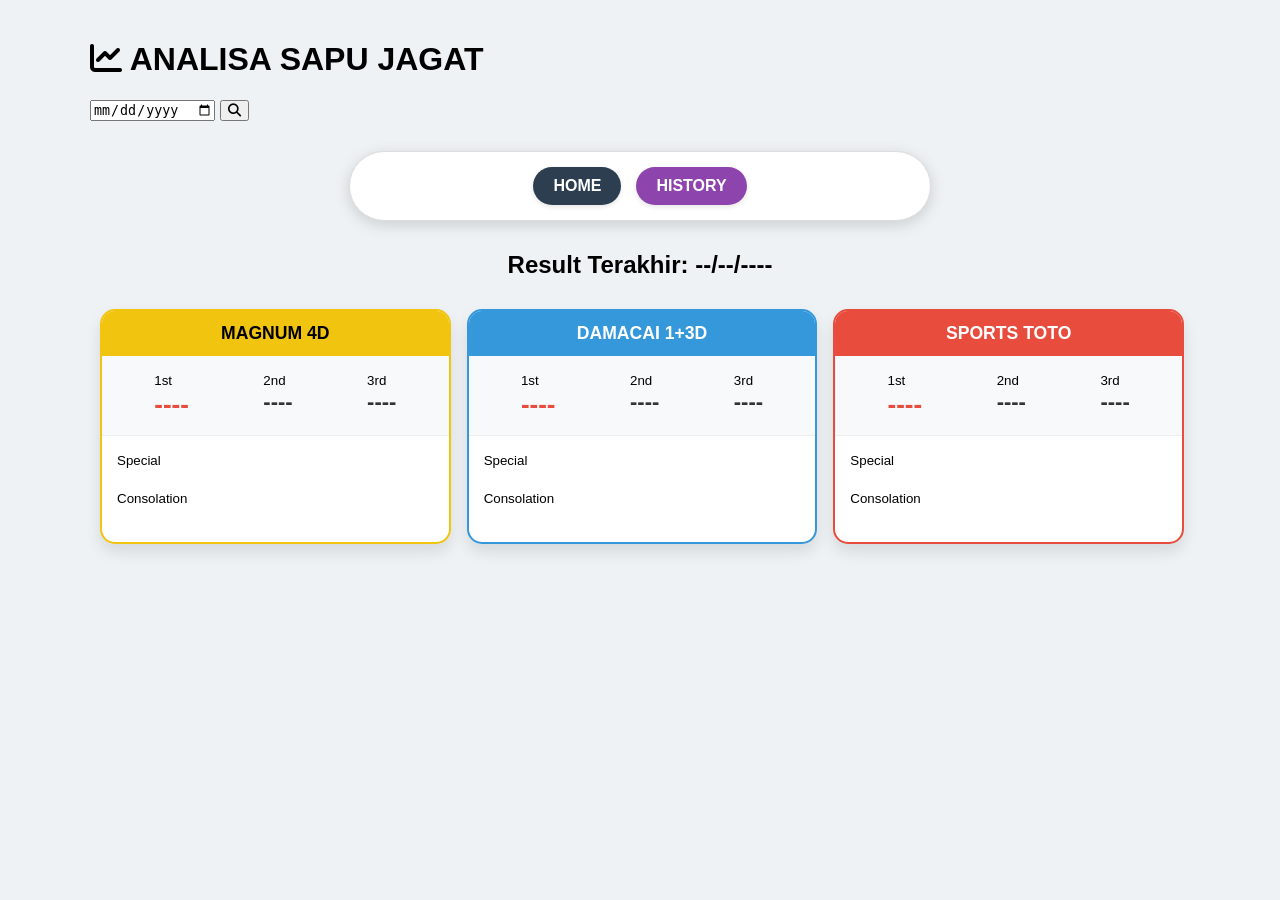
==== index.html @ 54a99f26 "Update index.html" ====
<!DOCTYPE html>
<html lang="id">
<head>
    <meta charset="UTF-8">
    <meta name="viewport" content="width=device-width, initial-scale=1.0">
    <title>Sapu Jagat Dashboard - Koh Alim</title>
    <link rel="stylesheet" href="https://cdnjs.cloudflare.com/ajax/libs/font-awesome/6.5.1/css/all.min.css">
    <link rel="stylesheet" href="style.css">
    
</head>
<body>

<div class="dashboard">
    <header>
        <h1><i class="fa-solid fa-chart-line"></i> ANALISA SAPU JAGAT</h1>
        <div class="search-box">
            <input type="date" id="inputKalender" onchange="cariDataOtomatis()">
            <button onclick="cariDataOtomatis()"><i class="fa-solid fa-magnifying-glass"></i></button>
        </div>
    </header>
    <nav class="menu-bar">
    <a href="index.html" class="btn-menu btn-home active">HOME</a>
    <a href="history.html" class="btn-menu btn-history">HISTORY</a>
    </nav>
   <section class="latest-results">
        <h2 id="lastUpdateTitle" style="text-align: center; margin-bottom: 20px;">Result Terakhir: --/--/----</h2>
        
        <div class="result-grid">
            <div class="card warna-magnum">
                <div class="card-header">MAGNUM 4D</div>
                <div class="main-prizes">
                    <div><small>1st</small><div class="num p1" id="mag1">----</div></div>
                    <div><small>2nd</small><div class="num" id="mag2">----</div></div>
                    <div><small>3rd</small><div class="num" id="mag3">----</div></div>
                </div>
                <div class="extra-prizes">
                    <small>Special</small><div class="grid-small" id="magSpec"></div>
                    <small>Consolation</small><div class="grid-small" id="magCons"></div>
                </div>
            </div>

            <div class="card warna-kuda">
                <div class="card-header">DAMACAI 1+3D</div>
                <div class="main-prizes">
                    <div><small>1st</small><div class="num p1" id="kud1">----</div></div>
                    <div><small>2nd</small><div class="num" id="kud2">----</div></div>
                    <div><small>3rd</small><div class="num" id="kud3">----</div></div>
                </div>
                <div class="extra-prizes">
                    <small>Special</small><div class="grid-small" id="kudSpec"></div>
                    <small>Consolation</small><div class="grid-small" id="kudCons"></div>
                </div>
            </div>

            <div class="card warna-toto">
                <div class="card-header">SPORTS TOTO</div>
                <div class="main-prizes">
                    <div><small>1st</small><div class="num p1" id="tot1">----</div></div>
                    <div><small>2nd</small><div class="num" id="tot2">----</div></div>
                    <div><small>3rd</small><div class="num" id="tot3">----</div></div>
                </div>
                <div class="extra-prizes">
                    <small>Special</small><div class="grid-small" id="totSpec"></div>
                    <small>Consolation</small><div class="grid-small" id="totCons"></div>
                </div>
            </div>
        </div>
    </section>
</div>
<script>
    function cariDataOtomatis() {
        const tgl = document.getElementById('inputKalender').value;
        if (!tgl) return;
        // Panggil fungsi yang ada di script.js
        cariDiFile('data_keluaran_magnum.txt', 'mag', tgl);
        cariDiFile('data_keluaran_kuda.txt', 'kud', tgl);
        cariDiFile('data_keluaran_toto.txt', 'tot', tgl);
    }
</script>
<script src="ambil_data.js"></script>
<script>
    document.addEventListener("DOMContentLoaded", () => {
        ambilDataLengkap('data_keluaran_magnum.txt', 'mag');
        ambilDataLengkap('data_keluaran_kuda.txt', 'kud');
        ambilDataLengkap('data_keluaran_toto.txt', 'tot');
    });
</script>
<link rel="stylesheet" href="hasil.css">
<script src="matching.js"></script>
</body>
</html>
---- style.css ----
/* --- Pengaturan Dasar --- */
body { font-family: 'Segoe UI', sans-serif; background: #eef2f5; margin: 0; padding: 20px; }
.dashboard { max-width: 1100px; margin: auto; }

/* --- Struktur Grid (Index & History) --- */
.result-grid, .history-grid {
    display: grid;
    grid-template-columns: repeat(auto-fit, minmax(320px, 1fr));
    gap: 20px;
    padding: 10px;
    justify-content: center;
}

/* --- Tampilan Kartu Dasar --- */
.card { 
    background: white; 
    border-radius: 15px; 
    overflow: hidden; 
    box-shadow: 0 8px 15px rgba(0,0,0,0.1); 
    border: 2px solid #ccc;
    margin-bottom: 20px;
    width: 100%;
}

.card-header { 
    color: white; 
    padding: 12px; 
    text-align: center; 
    font-weight: bold;
    font-size: 1.1rem;
}

/* --- Warna Khusus Pasaran --- */
.warna-magnum { border-color: #f1c40f; }
.warna-magnum .card-header { background: #f1c40f; color: #000; }

.warna-kuda { border-color: #3498db; }
.warna-kuda .card-header { background: #3498db; }

.warna-toto { border-color: #e74c3c; }
.warna-toto .card-header { background: #e74c3c; }

/* --- Isi Kartu --- */
.main-prizes { 
    display: flex; 
    justify-content: space-around; 
    padding: 15px; 
    background: #f8f9fa; 
    border-bottom: 1px solid #eee; 
}

.num { font-size: 22px; font-weight: bold; color: #333; }
.num.p1 { color: #e74c3c; font-size: 26px; }

.extra-prizes { padding: 15px; }

.grid-small { 
    display: grid; 
    grid-template-columns: repeat(5, 1fr); 
    gap: 5px; 
    margin: 10px 0; 
}

.grid-small span { 
    background: #fff; 
    border: 1px solid #ddd; 
    padding: 4px; 
    text-align: center; 
    font-size: 13px; 
    font-weight: bold; 
    border-radius: 4px; 
}

/* --- Menu Bar - PERBAIKAN AGAR TIDAK TRANSPARAN --- */
.menu-bar {
    display: flex;
    justify-content: center;
    gap: 15px;
    margin: 30px auto; 
    padding: 15px;
    background: #ffffff !important; /* Warna putih solid */
    border-radius: 50px;
    box-shadow: 0 4px 15px rgba(0,0,0,0.15);
    max-width: 550px;
    border: 1px solid #ddd; /* Tambah border halus agar jelas */
}

.btn-menu {
    padding: 10px 20px;
    border: none;
    border-radius: 25px;
    font-weight: bold;
    text-decoration: none;
    cursor: pointer;
    transition: all 0.3s ease;
    box-shadow: 0 2px 5px rgba(0,0,0,0.1);
    color: white !important; /* Paksa warna teks putih */
    display: inline-block;
}

/* --- Warna Tombol Tetap --- */
.btn-home { background: #2c3e50 !important; } 
.btn-history { background: #8e44ad !important; }

/* Warna Tombol Pasaran (History) */
.btn-menu[onclick*="mag"] { background: #f1c40f !important; color: #000 !important; }
.btn-menu[onclick*="kud"] { background: #3498db !important; }
.btn-menu[onclick*="tot"] { background: #e74c3c !important; }

.btn-menu:hover {
    transform: translateY(-3px);
    box-shadow: 0 6px 12px rgba(0,0,0,0.2);
    filter: brightness(1.1);
}
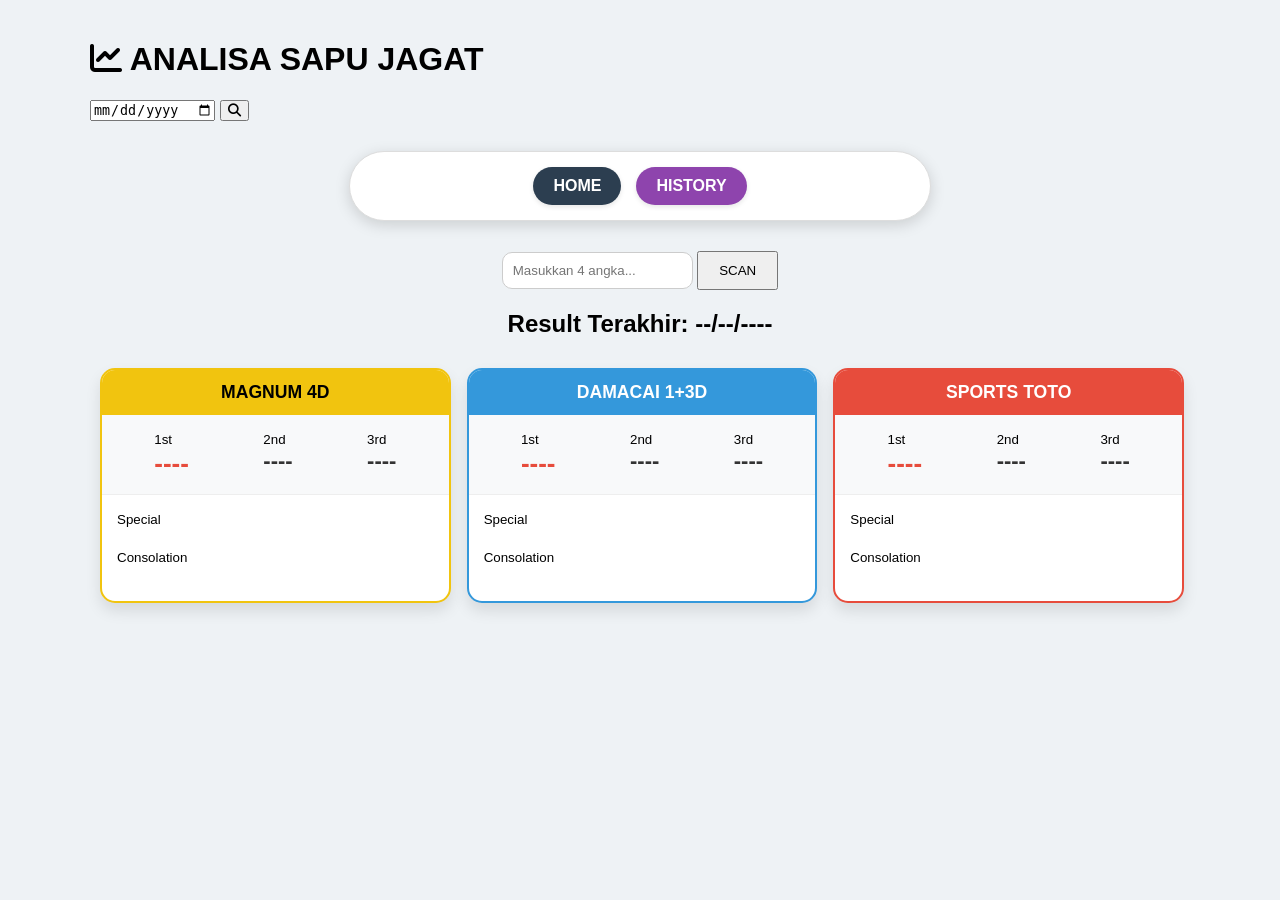
==== commit a981e12f: "Update index.html" ====
--- a/index.html
+++ b/index.html
@@ -22,6 +22,11 @@
     <a href="index.html" class="btn-menu btn-home active">HOME</a>
     <a href="history.html" class="btn-menu btn-history">HISTORY</a>
     </nav>
+    <section style="max-width: 500px; margin: 20px auto; text-align: center;">
+        <input type="text" id="inputScan" placeholder="Masukkan 4 angka..." maxlength="4" style="padding:10px; border-radius:10px; border:1px solid #ccc;">
+        <button onclick="scanAngka()" style="padding:10px 20px; cursor:pointer;">SCAN</button>
+        <div id="hasilScan"></div>
+    </section>
    <section class="latest-results">
         <h2 id="lastUpdateTitle" style="text-align: center; margin-bottom: 20px;">Result Terakhir: --/--/----</h2>
         
@@ -66,7 +71,7 @@
             </div>
         </div>
     </section>
-</div>
+
 <script>
     function cariDataOtomatis() {
         const tgl = document.getElementById('inputKalender').value;
@@ -96,3 +101,4 @@
 
 
 
+
--- a/hasil.css
+++ b/hasil.css
@@ -0,0 +1,36 @@
+/* Tampilan khusus untuk kartu hasil pencarian */
+.search-results-container {
+    margin-top: 20px;
+    padding: 10px;
+}
+
+.card-win {
+    border: 3px solid #27ae60 !important; /* Border hijau untuk tanda menang */
+    background: #f1fdf5 !important;
+    animation: muncul 0.5s ease-in-out;
+}
+
+.status-label {
+    text-align: center;
+    font-weight: bold;
+    padding: 10px;
+    background: #e74c3c;
+    color: white;
+    border-radius: 10px;
+    margin-bottom: 10px;
+}
+
+.no-data {
+    text-align: center;
+    font-weight: bold;
+    color: #e74c3c;
+    font-size: 1.2rem;
+    padding: 20px;
+    background: white;
+    border-radius: 10px;
+}
+
+@keyframes muncul {
+    from { opacity: 0; transform: translateY(-10px); }
+    to { opacity: 1; transform: translateY(0); }
+}
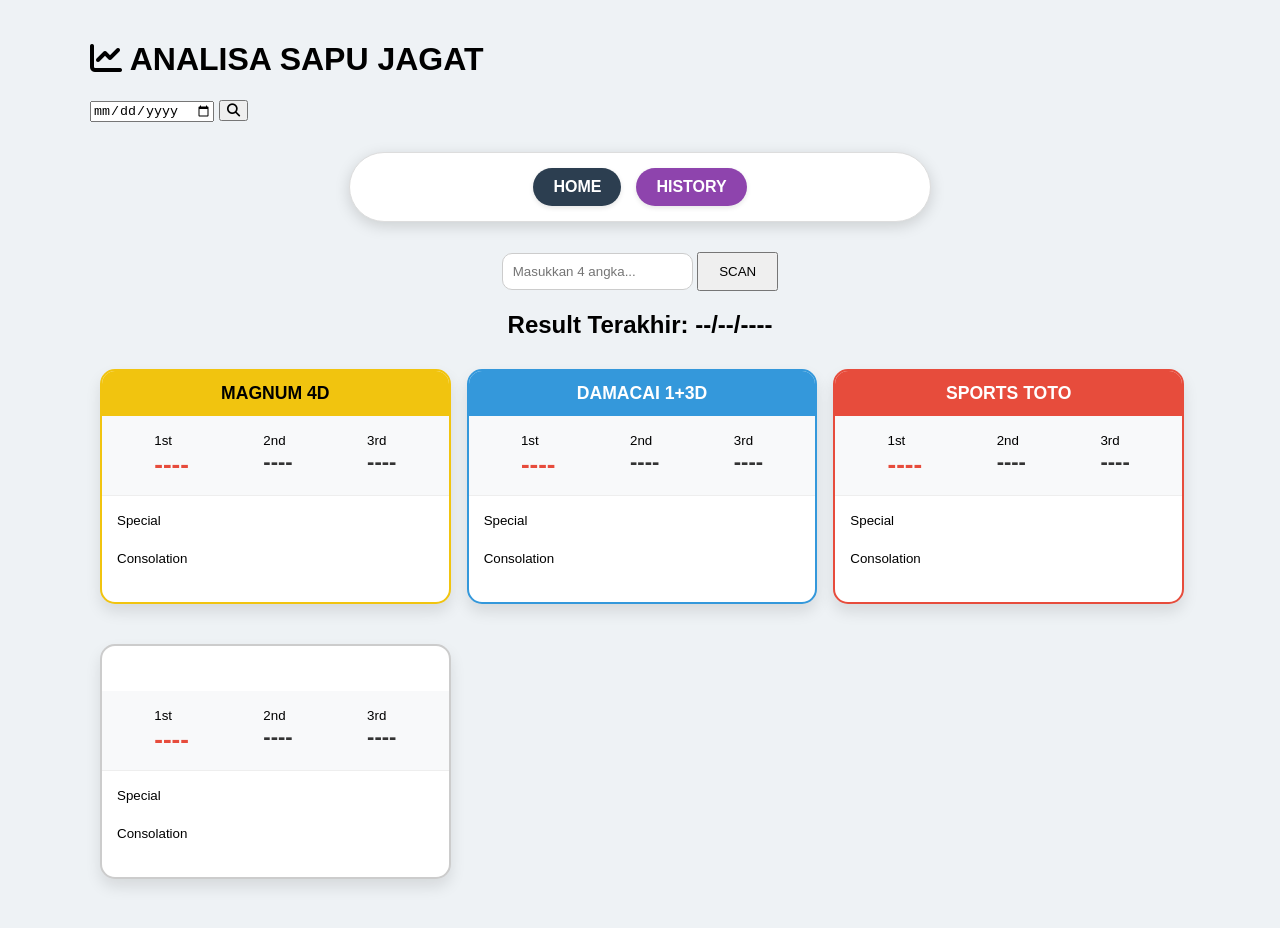
==== commit 57668c51: "Update index.html" ====
--- a/index.html
+++ b/index.html
@@ -69,6 +69,18 @@
                     <small>Consolation</small><div class="grid-small" id="totCons"></div>
                 </div>
             </div>
+            <div class="card warna-sgp">
+                <div class="card-header">SINGAPORE</div>
+                <div class="main-prizes">
+                    <div><small>1st</small><div class="num p1" id="sgp1">----</div></div>
+                    <div><small>2nd</small><div class="num" id="sgp2">----</div></div>
+                    <div><small>3rd</small><div class="num" id="sgp3">----</div></div>
+                </div>
+                <div class="extra-prizes">
+                    <small>Special</small><div class="grid-small" id="sgpSpec"></div>
+                    <small>Consolation</small><div class="grid-small" id="sgpCons"></div>
+                </div>
+            </div>
         </div>
     </section>
 
@@ -80,6 +92,7 @@
         cariDiFile('data_keluaran_magnum.txt', 'mag', tgl);
         cariDiFile('data_keluaran_kuda.txt', 'kud', tgl);
         cariDiFile('data_keluaran_toto.txt', 'tot', tgl);
+        cariDiFile('data_keluaran_sgp.txt', 'sgp', tgl);
     }
 </script>
 <script src="ambil_data.js"></script>
@@ -88,6 +101,7 @@
         ambilDataLengkap('data_keluaran_magnum.txt', 'mag');
         ambilDataLengkap('data_keluaran_kuda.txt', 'kud');
         ambilDataLengkap('data_keluaran_toto.txt', 'tot');
+        ambilDataLengkap('data_keluaran_sgp.txt', 'sgp');
     });
 </script>
 <link rel="stylesheet" href="hasil.css">
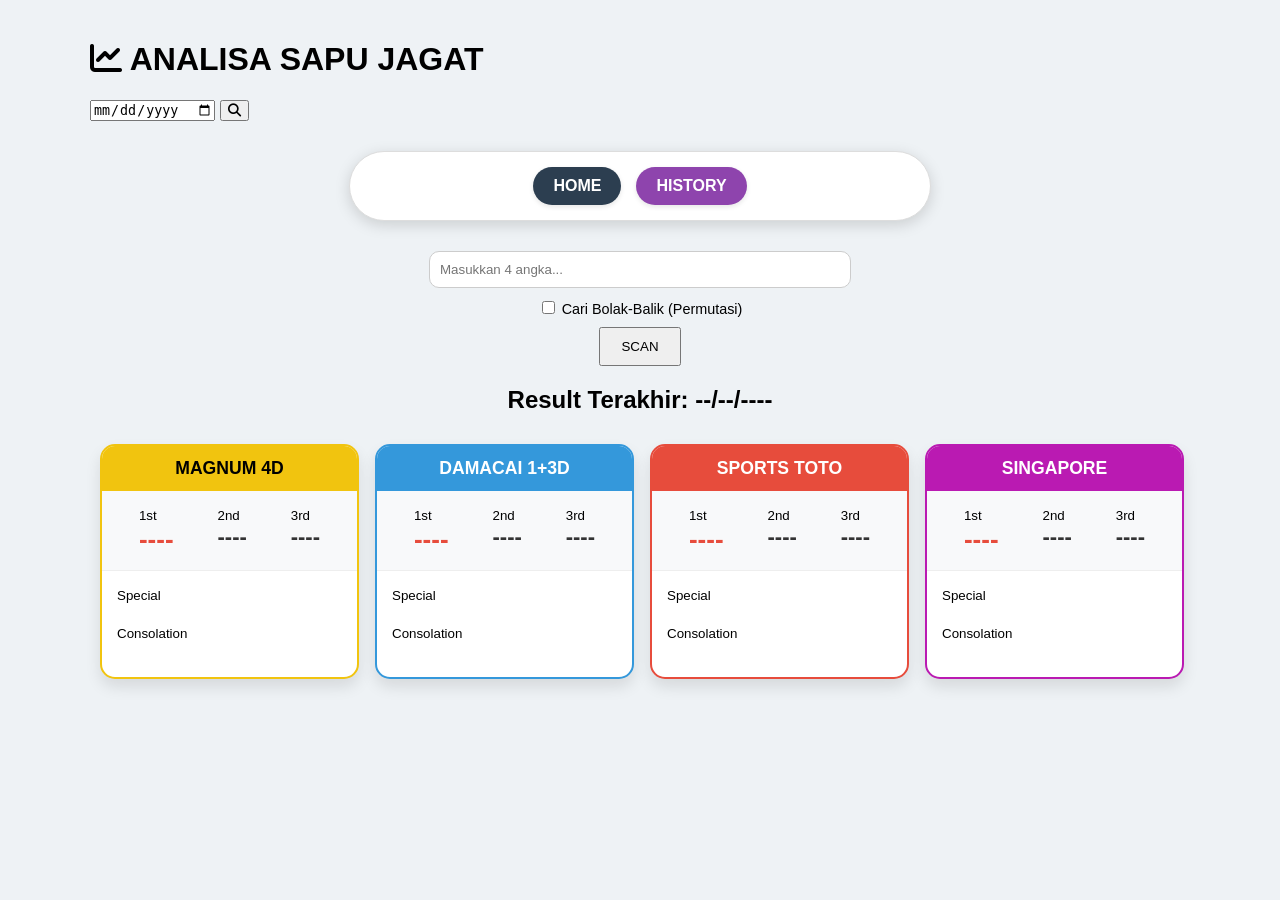
==== commit c17ff9f1: "Update index.html" ====
--- a/index.html
+++ b/index.html
@@ -22,10 +22,16 @@
     <a href="index.html" class="btn-menu btn-home active">HOME</a>
     <a href="history.html" class="btn-menu btn-history">HISTORY</a>
     </nav>
-    <section style="max-width: 500px; margin: 20px auto; text-align: center;">
-        <input type="text" id="inputScan" placeholder="Masukkan 4 angka..." maxlength="4" style="padding:10px; border-radius:10px; border:1px solid #ccc;">
-        <button onclick="scanAngka()" style="padding:10px 20px; cursor:pointer;">SCAN</button>
-        <div id="hasilScan"></div>
+   <section style="max-width: 500px; margin: 20px auto; text-align: center;">
+    <input type="text" id="inputScan" placeholder="Masukkan 4 angka..." maxlength="4" style="padding:10px; border-radius:10px; border:1px solid #ccc; width: 80%; margin-bottom: 10px;">
+    
+    <div style="margin-bottom: 10px; font-size: 0.9rem; cursor: pointer;">
+        <input type="checkbox" id="checkPermute" style="cursor: pointer;"> 
+        <label for="checkPermute" style="cursor: pointer;">Cari Bolak-Balik (Permutasi)</label>
+    </div>
+
+    <button onclick="scanAngka()" style="padding:10px 20px; cursor:pointer;">SCAN</button>
+    <div id="hasilScan"></div>
     </section>
    <section class="latest-results">
         <h2 id="lastUpdateTitle" style="text-align: center; margin-bottom: 20px;">Result Terakhir: --/--/----</h2>
--- a/style.css
+++ b/style.css
@@ -5,7 +5,7 @@
 /* --- Struktur Grid (Index & History) --- */
 .result-grid, .history-grid {
     display: grid;
-    grid-template-columns: repeat(auto-fit, minmax(320px, 1fr));
+    grid-template-columns: repeat(auto-fit, minmax(250px, 1fr));
     gap: 20px;
     padding: 10px;
     justify-content: center;
@@ -39,6 +39,9 @@
 
 .warna-toto { border-color: #e74c3c; }
 .warna-toto .card-header { background: #e74c3c; }
+
+.warna-sgp { border-color: #ba1ab2; }
+.warna-sgp .card-header { background: #ba1ab2; }
 
 /* --- Isi Kartu --- */
 .main-prizes { 
@@ -106,9 +109,33 @@
 .btn-menu[onclick*="mag"] { background: #f1c40f !important; color: #000 !important; }
 .btn-menu[onclick*="kud"] { background: #3498db !important; }
 .btn-menu[onclick*="tot"] { background: #e74c3c !important; }
-
+.btn-menu[onclick*="sgp"] { background: #ba1ab2 !important; }
 .btn-menu:hover {
     transform: translateY(-3px);
     box-shadow: 0 6px 12px rgba(0,0,0,0.2);
     filter: brightness(1.1);
 }
+/* Mengatur wadah navigasi agar ke tengah */
+.nav-btns {
+    display: flex;
+    justify-content: center;
+    align-items: center;
+    gap: 20px;
+    margin: 30px 0;
+}
+
+/* Mengatur tampilan tombol */
+.nav-btns button {
+    padding: 10px 25px;
+    background-color: #2c3e50; /* Warna dasar tombol */
+    color: white;
+    border: none;
+    border-radius: 20px;
+    cursor: pointer;
+    font-weight: bold;
+    transition: background 0.3s;
+}
+
+.nav-btns button:hover {
+    background-color: #34495e;
+}
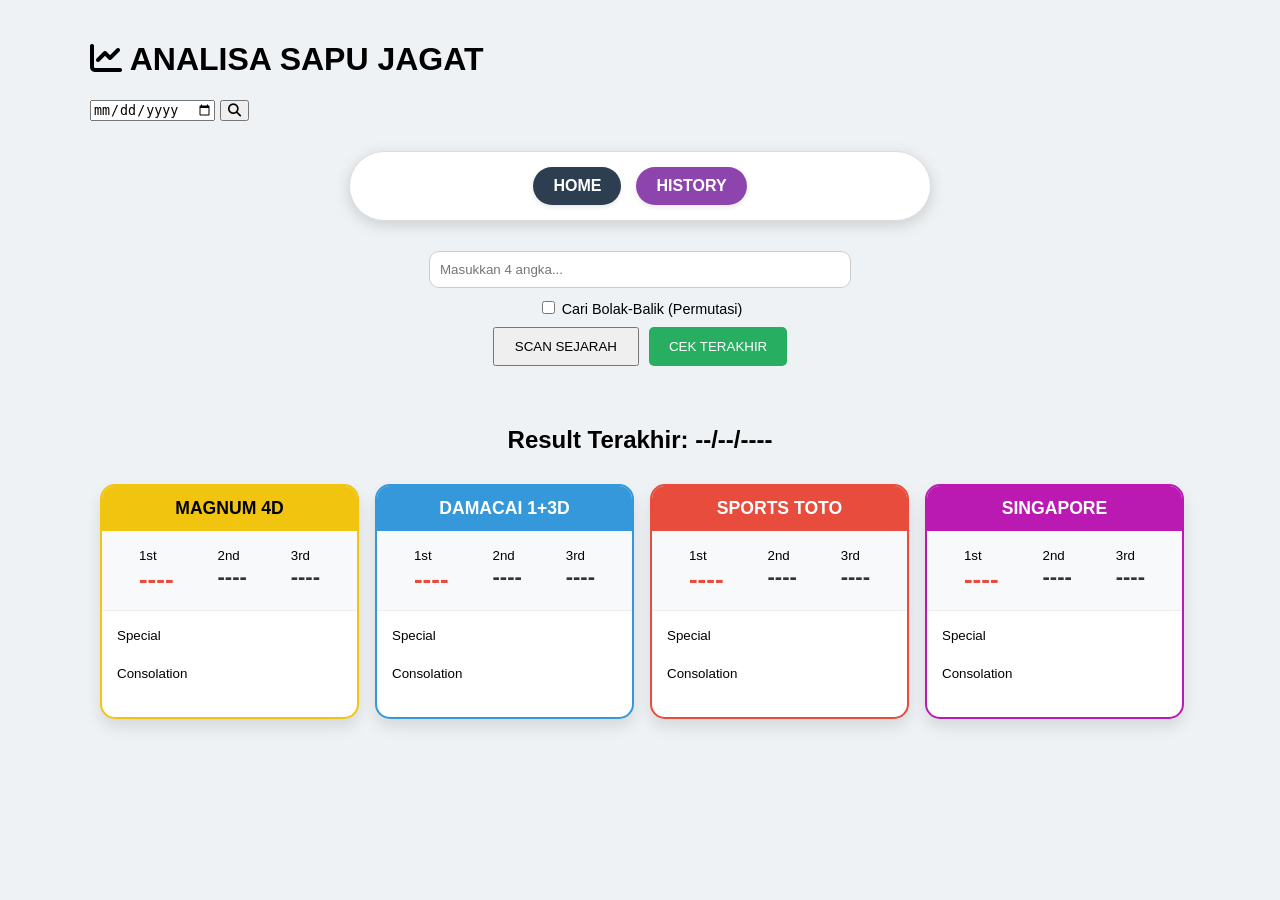
==== commit 1e231ce1: "Update index.html" ====
--- a/index.html
+++ b/index.html
@@ -22,16 +22,20 @@
     <a href="index.html" class="btn-menu btn-home active">HOME</a>
     <a href="history.html" class="btn-menu btn-history">HISTORY</a>
     </nav>
-   <section style="max-width: 500px; margin: 20px auto; text-align: center;">
-    <input type="text" id="inputScan" placeholder="Masukkan 4 angka..." maxlength="4" style="padding:10px; border-radius:10px; border:1px solid #ccc; width: 80%; margin-bottom: 10px;">
-    
-    <div style="margin-bottom: 10px; font-size: 0.9rem; cursor: pointer;">
-        <input type="checkbox" id="checkPermute" style="cursor: pointer;"> 
-        <label for="checkPermute" style="cursor: pointer;">Cari Bolak-Balik (Permutasi)</label>
-    </div>
+  <section style="max-width: 500px; margin: 20px auto; text-align: center;">
+        <input type="text" id="inputScan" placeholder="Masukkan 4 angka..." maxlength="4" style="padding:10px; border-radius:10px; border:1px solid #ccc; width: 80%; margin-bottom: 10px;">
+        
+        <div style="margin-bottom: 10px; font-size: 0.9rem; cursor: pointer;">
+            <input type="checkbox" id="checkPermute" style="cursor: pointer;"> 
+            <label for="checkPermute" style="cursor: pointer;">Cari Bolak-Balik (Permutasi)</label>
+        </div>
 
-    <button onclick="scanAngka()" style="padding:10px 20px; cursor:pointer;">SCAN</button>
-    <div id="hasilScan"></div>
+        <div style="display: flex; gap: 10px; justify-content: center; margin-bottom: 20px;">
+            <button onclick="scanAngka()" style="padding:10px 20px; cursor:pointer;">SCAN SEJARAH</button>
+            <button onclick="scanTerakhir()" style="padding:10px 20px; cursor:pointer; background-color: #27ae60; color: white; border: none; border-radius: 5px;">CEK TERAKHIR</button>
+        </div>
+
+        <div id="hasilScan"></div>
     </section>
    <section class="latest-results">
         <h2 id="lastUpdateTitle" style="text-align: center; margin-bottom: 20px;">Result Terakhir: --/--/----</h2>
--- a/style.css
+++ b/style.css
@@ -139,3 +139,29 @@
 .nav-btns button:hover {
     background-color: #34495e;
 }
+/* --- Tambahan untuk Tampilan Grid 4 Kolom (Jos Gandos) --- */
+#hasilScan {
+    display: grid;
+    grid-template-columns: repeat(4, 1fr);
+    gap: 15px;
+    margin-top: 20px;
+    padding: 10px;
+}
+
+/* Memastikan setiap pasaran punya wadah kolom sendiri */
+.kolom-pasaran {
+    display: flex;
+    flex-direction: column;
+}
+
+/* Perbaikan Warna Header agar selalu muncul sesuai class pasaran */
+.warna-magnum .card-header { background: #f1c40f !important; color: #000 !important; }
+.warna-kuda .card-header { background: #3498db !important; color: #fff !important; }
+.warna-toto .card-header { background: #e74c3c !important; color: #fff !important; }
+.warna-sgp .card-header { background: #ba1ab2 !important; color: #fff !important; }
+
+/* Menghilangkan border ganda jika ada konflik */
+.kolom-pasaran .card {
+    border: 2px solid #ccc;
+    margin-bottom: 10px;
+}
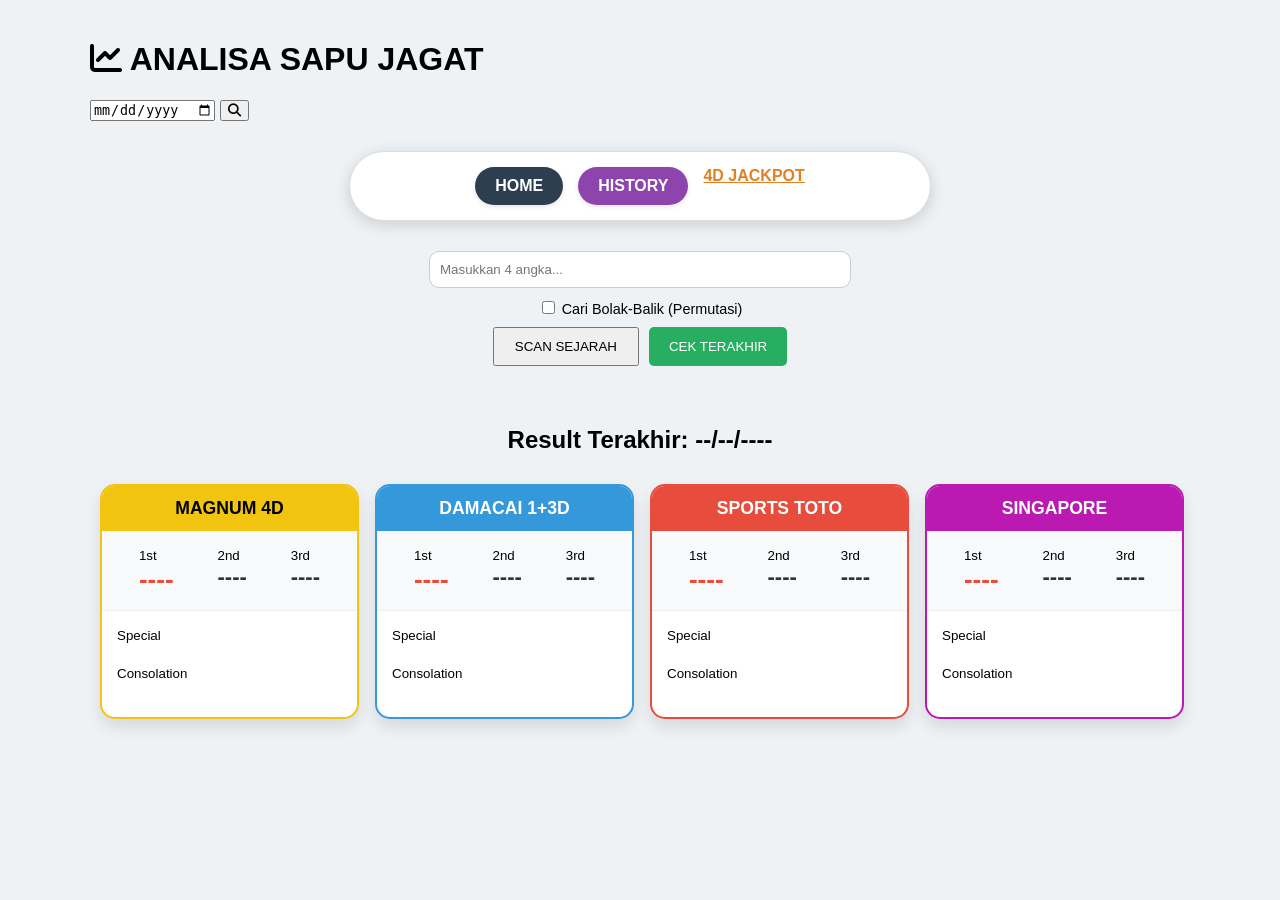
==== commit f2f4a898: "Update index.html" ====
--- a/index.html
+++ b/index.html
@@ -21,7 +21,15 @@
     <nav class="menu-bar">
     <a href="index.html" class="btn-menu btn-home active">HOME</a>
     <a href="history.html" class="btn-menu btn-history">HISTORY</a>
+    <a href="#" onclick="showPage('jackpot')" style="font-weight:bold; color: #e67e22;">4D JACKPOT</a>
     </nav>
+  <section id="jackpotPage" style="display:none; max-width: 500px; margin: 20px auto; text-align: center;">
+    <h3>Cek 4D Jackpot</h3>
+    <textarea id="inputJackpot" placeholder="Masukkan nomor, pisahkan koma... (Contoh: 7851, 3017, 9454)" rows="4" style="width: 80%; padding: 10px;"></textarea>
+    <br><br>
+    <button onclick="cekJackpot()" style="padding:10px 20px; background-color: #e67e22; color: white; border: none; border-radius: 5px; cursor:pointer;">CEK 4D JACKPOT</button>
+    <div id="hasilJackpot" style="margin-top: 20px;"></div>
+  </section>  
   <section style="max-width: 500px; margin: 20px auto; text-align: center;">
         <input type="text" id="inputScan" placeholder="Masukkan 4 angka..." maxlength="4" style="padding:10px; border-radius:10px; border:1px solid #ccc; width: 80%; margin-bottom: 10px;">
         
@@ -93,7 +101,13 @@
             </div>
         </div>
     </section>
-
+<script>
+function showPage(page) {
+    document.querySelectorAll('section').forEach(s => s.style.display = 'none');
+    if(page === 'scan') document.getElementById('scanPage').style.display = 'block';
+    if(page === 'jackpot') document.getElementById('jackpotPage').style.display = 'block';
+}
+</script>
 <script>
     function cariDataOtomatis() {
         const tgl = document.getElementById('inputKalender').value;
@@ -116,6 +130,7 @@
 </script>
 <link rel="stylesheet" href="hasil.css">
 <script src="matching.js"></script>
+<script src="matching2.js"></script>
 </body>
 </html>
 
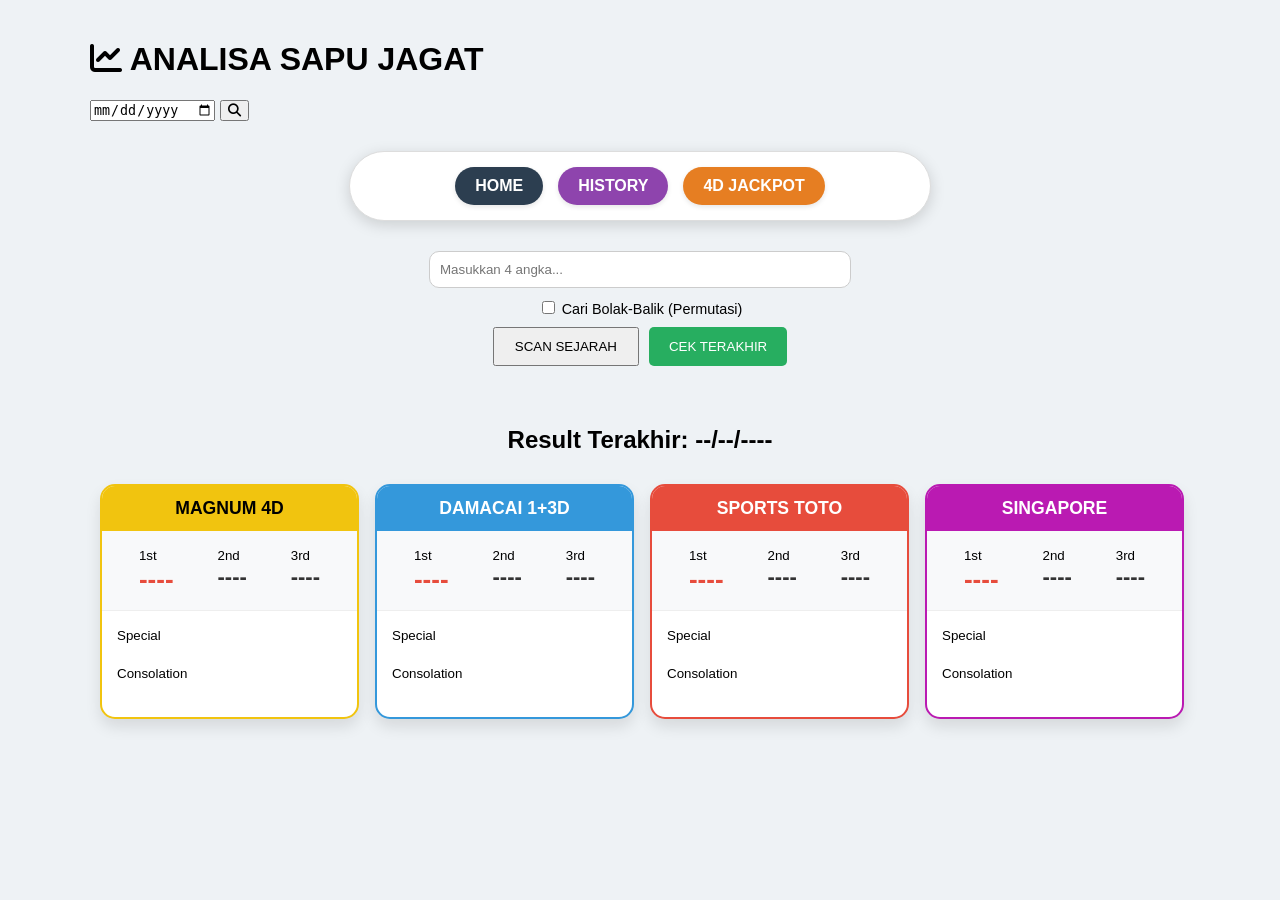
==== commit 122ee114: "Update index.html" ====
--- a/index.html
+++ b/index.html
@@ -21,7 +21,7 @@
     <nav class="menu-bar">
     <a href="index.html" class="btn-menu btn-home active">HOME</a>
     <a href="history.html" class="btn-menu btn-history">HISTORY</a>
-    <a href="#" onclick="showPage('jackpot')" style="font-weight:bold; color: #e67e22;">4D JACKPOT</a>
+    <a href="#" class="btn-menu btn-jackpot" onclick="showPage('jackpot')">4D JACKPOT</a>
     </nav>
   <section id="jackpotPage" style="display:none; max-width: 500px; margin: 20px auto; text-align: center;">
     <h3>Cek 4D Jackpot</h3>
--- a/style.css
+++ b/style.css
@@ -165,3 +165,9 @@
     border: 2px solid #ccc;
     margin-bottom: 10px;
 }
+/* --- Tambahan untuk Tombol Jackpot --- */
+.btn-jackpot { 
+    background: #e67e22 !important; 
+    font-weight: bold !important; 
+    color: white !important; /* Supaya kontras dengan background oranye */
+}
